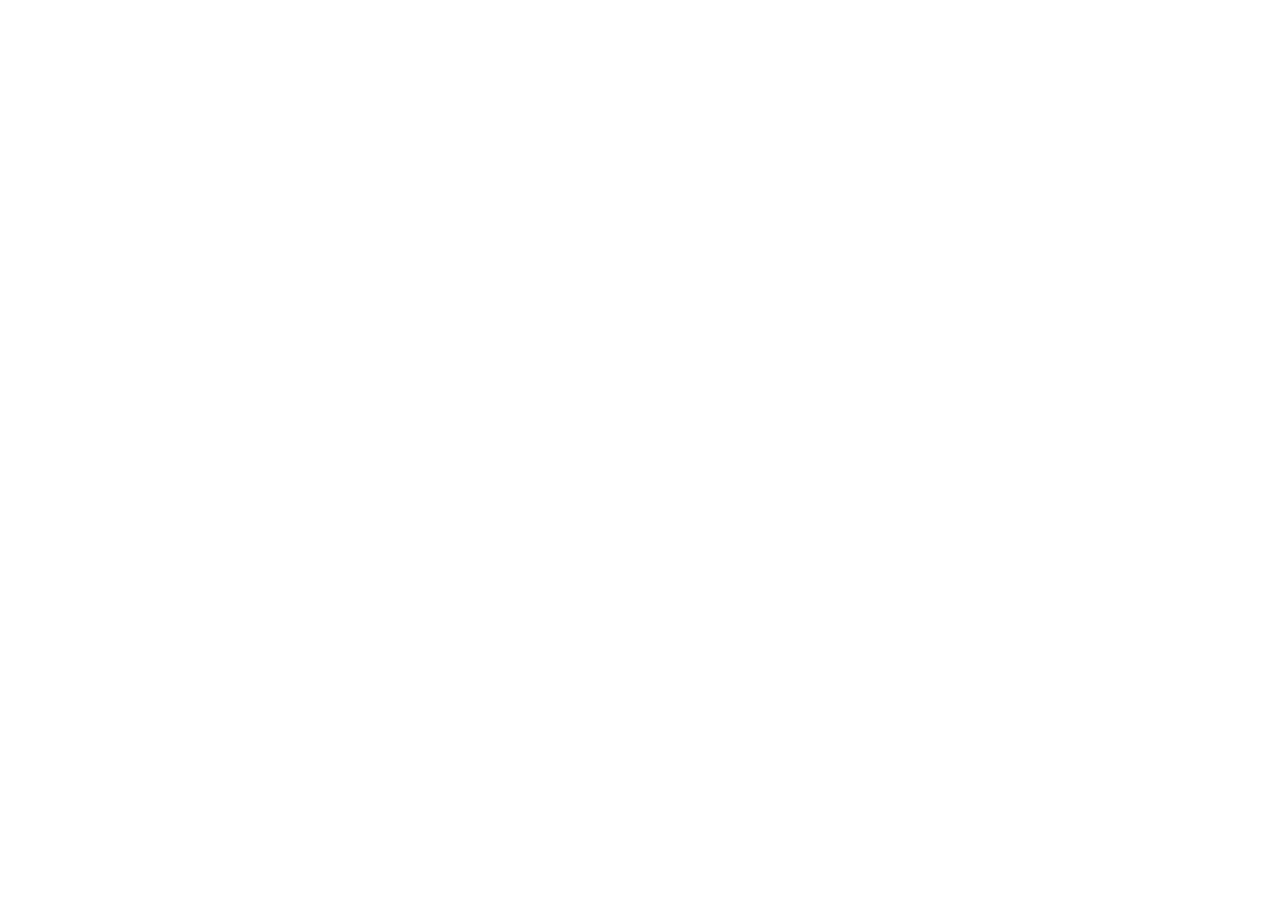
==== chamber/directory.html @ f31fc957 "another commit" ====
<!DOCTYPE html>
<html lang="en">
<head>
    <meta charset="UTF-8">
    <meta name="viewport" content="width=device-width, initial-scale=1.0">
    <meta name="description"
        content="Explore the Chamber of Commerce directory to discover local businesses and community services.">
    <meta name="author" content="Chineme Ndu-Okoronkwo">
    <title>Chamber Directory | WDD231</title>
</head>
<body>
    
</body>
</html>
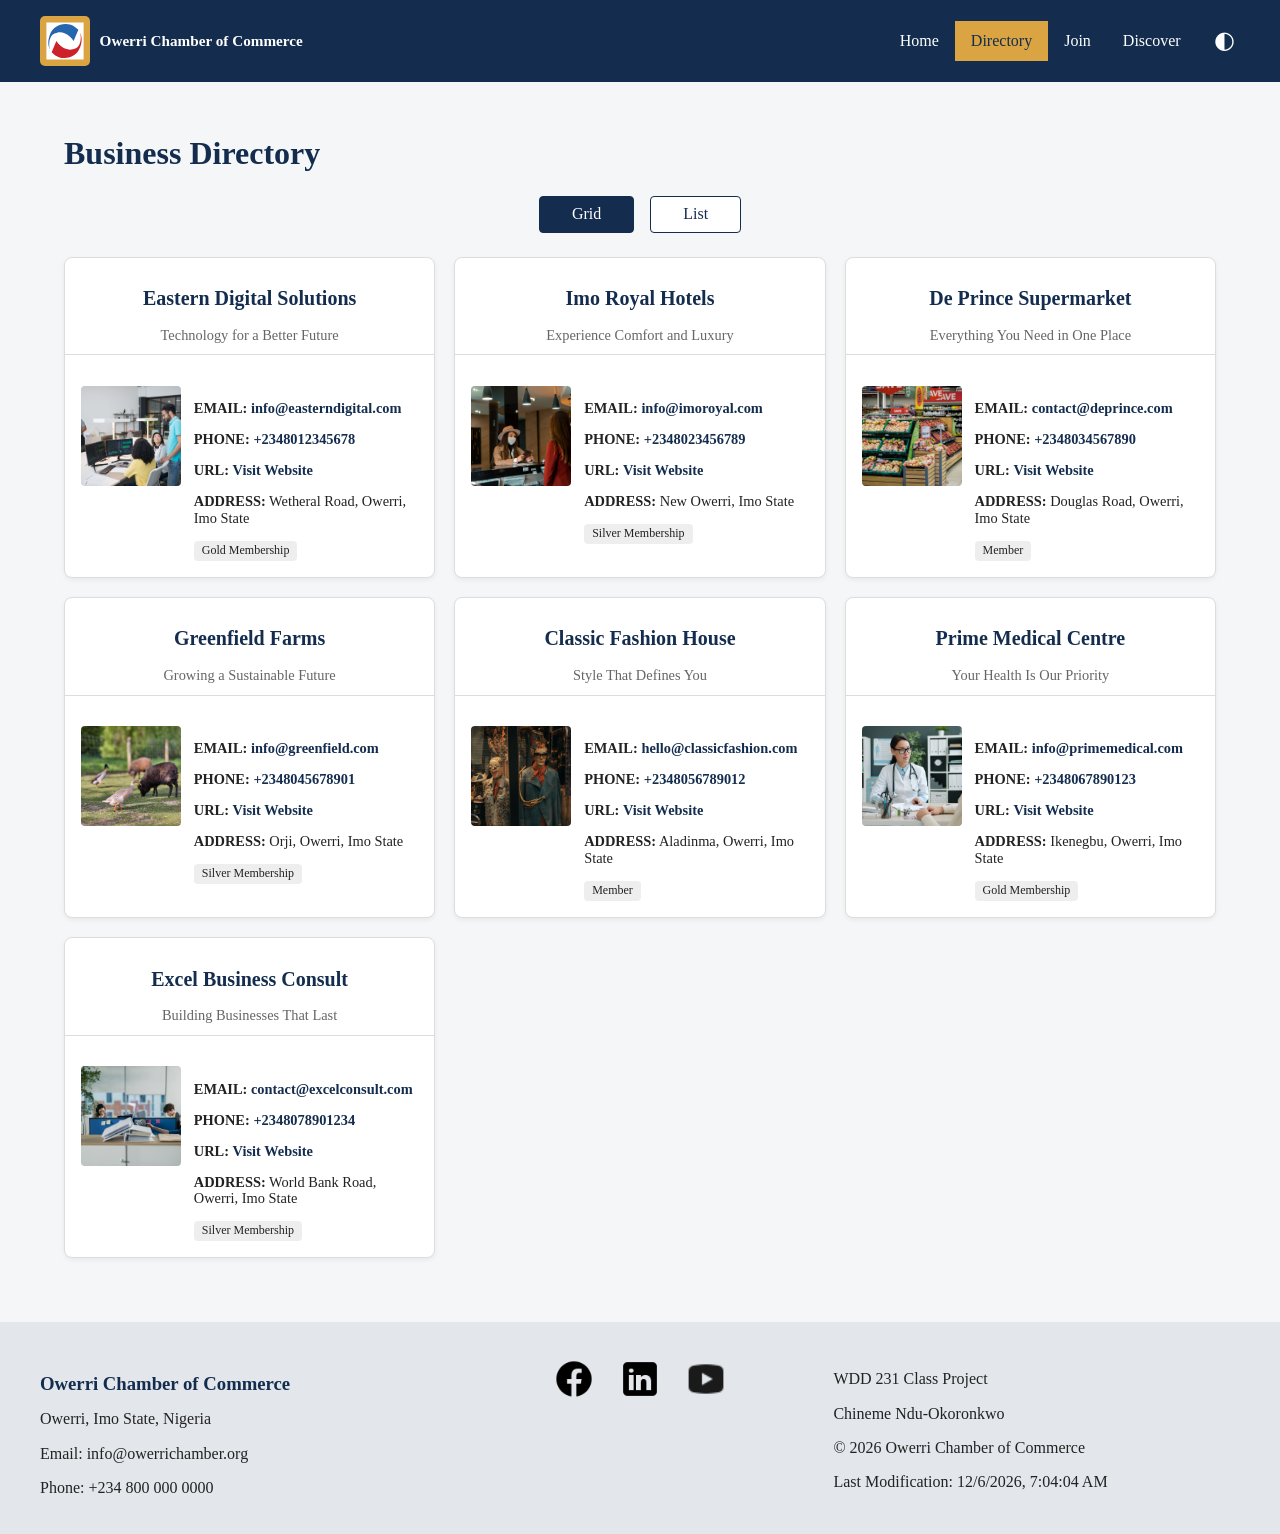
==== commit b4344bc0: "another type of commit" ====
--- a/chamber/directory.html
+++ b/chamber/directory.html
@@ -1,5 +1,6 @@
 <!DOCTYPE html>
 <html lang="en">
+
 <head>
     <meta charset="UTF-8">
     <meta name="viewport" content="width=device-width, initial-scale=1.0">
@@ -7,8 +8,121 @@
         content="Explore the Chamber of Commerce directory to discover local businesses and community services.">
     <meta name="author" content="Chineme Ndu-Okoronkwo">
     <title>Chamber Directory | WDD231</title>
+    <meta property="og:title" content="Chamber Directory | WDD231">
+    <meta property="og:description"
+        content="Explore the Chamber of Commerce directory to discover local businesses and community services.">
+    <meta property="og:image" content="https://ceezamark.github.io/wdd231/images/logo.svg">
+    <meta property="og:url" content="https://ceezamark.github.io/wdd231/chamber/directory.html">
+
+    <!-- Favicons -->
+    <link rel="icon" href="images/favicon.ico">
+
+    <!-- CSS files -->
+    <link rel="stylesheet" href="styles/normalize.css">
+    <link rel="stylesheet" href="styles/small.css">
+    <link rel="stylesheet" href="styles/larger.css">
+
+    <!-- JavaScript -->
+    <script src="scripts/directory.js" defer></script>
 </head>
+
 <body>
-    
+
+    <!-- HEADER -->
+    <header>
+        <div class="header-content">
+
+            <a href="index.html" class="logo">
+                <img src="images/logo.svg" class="logo-icon" alt="Owerri Chamber of Commerce Logo" width="50" height="50">
+                <span>Owerri Chamber of Commerce</span>
+            </a>
+
+            <button id="menu-button" aria-label="Open navigation menu">
+                ☰
+            </button>
+
+            <nav id="navigation">
+                <a href="index.html">Home</a>
+                <a href="directory.html" class="active">Directory</a>
+                <a href="join.html">Join</a>
+                <a href="discover.html">Discover</a>
+            </nav>
+
+            <button id="theme-button" aria-label="Toggle dark mode">
+                ◐
+            </button>
+        </div>
+    </header>
+
+
+    <!-- MAIN CONTENT -->
+    <main>
+
+        <h1>Business Directory</h1>
+
+        <section class="directory-section">
+
+            <div class="view-buttons">
+                <button id="grid-button" class="active" aria-pressed="true">
+                    Grid
+                </button>
+
+                <button id="list-button" aria-pressed="false">
+                    List
+                </button>
+            </div>
+
+            <!-- Business members will be displayed here using JavaScript -->
+            <div id="members-container" class="members-grid">
+                <p>Loading business members...</p>
+            </div>
+        </section>
+    </main>
+
+
+    <!-- FOOTER -->
+    <footer>
+
+        <div class="footer-content">
+
+            <!-- Chamber contact information -->
+            <div class="contact-info">
+                <h3>Owerri Chamber of Commerce</h3>
+
+                <p>Owerri, Imo State, Nigeria</p>
+                <p>Email: info@owerrichamber.org</p>
+                <p>Phone: +234 800 000 0000</p>
+            </div>
+
+            <!-- Social media links -->
+            <div class="social-links">
+                <a href="https://www.facebook.com/" aria-label="Facebook">
+                    <img src="images/facebook.png" alt="" width="40" height="40">
+                </a>
+                <a href="https://www.linkedin.com/in/chineme-mark-2679251a6/" aria-label="LinkedIn">
+                    <img src="images/linkedin.png" alt="" width="40" height="40">
+                </a>
+                <a href="https://www.youtube.com/" aria-label="YouTube">
+                    <img src="images/youtube.png" alt="" width="40" height="40">
+                </a>
+            </div>
+
+            <!-- Development information -->
+            <div class="development-info">
+                <p>WDD 231 Class Project</p>
+                <p>Chineme Ndu-Okoronkwo</p>
+
+                <p>
+                    &copy; <span id="current-year"></span>
+                    Owerri Chamber of Commerce
+                </p>
+
+                <p>
+                    Last Modification:
+                    <span id="last-modified"></span>
+                </p>
+            </div>
+        </div>
+    </footer>
 </body>
-</html>+</html>
--- a/chamber/styles/small.css
+++ b/chamber/styles/small.css
@@ -0,0 +1,305 @@
+/* COLOR VARIABLES */
+
+:root {
+    --primary-color: #142d4e;
+    --secondary-color: #d9a441;
+    --background-color: #f4f6f8;
+    --card-color: #ffffff;
+    --text-color: #222222;
+    --white-color: #ffffff;
+    --border-color: #dddddd;
+}
+
+/* GENERAL STYLES */
+
+body {
+    background-color: var(--background-color);
+    color: var(--text-color);
+}
+
+a {
+    text-decoration: none;
+}
+
+main {
+    max-width: 1200px;
+    margin: 0 auto;
+    padding: 1.5rem 1rem;
+}
+
+h1 {
+    color: var(--primary-color);
+    margin-bottom: 1.5rem;
+    font-size: 1.8rem;
+}
+
+/* HEADER */
+
+header {
+    background-color: var(--primary-color);
+    color: var(--white-color);
+    padding: 1rem;
+}
+
+.header-content {
+    display: flex;
+    align-items: center;
+    justify-content: space-between;
+    flex-wrap: wrap;
+    gap: 0.8rem;
+    max-width: 1200px;
+    margin: 0 auto;
+}
+
+.logo {
+    display: flex;
+    align-items: center;
+    gap: 0.6rem;
+    color: var(--white-color);
+    font-weight: bold;
+    font-size: 0.95rem;
+}
+
+.logo-icon {
+    background-color: var(--secondary-color);
+    color: var(--primary-color);
+    padding: 0.4rem;
+    border-radius: 5px;
+    font-size: 0.85rem;
+}
+
+#menu-button,
+#theme-button {
+    background: none;
+    color: var(--white-color);
+    border: none;
+    font-size: 1.5rem;
+    padding: 0.3rem;
+}
+
+/* NAVIGATION */
+
+nav {
+    display: none;
+    width: 100%;
+    flex-direction: column;
+}
+
+nav.open {
+    display: flex;
+}
+
+nav a {
+    color: var(--white-color);
+    padding: 0.8rem;
+    text-align: center;
+    border-top: 1px solid rgba(255, 255, 255, 0.15);
+}
+
+nav a:hover,
+nav a.active {
+    background-color: var(--secondary-color);
+    color: var(--primary-color);
+}
+
+/* DIRECTORY SECTION */
+
+.directory-section {
+    width: 100%;
+}
+
+.view-buttons {
+    display: flex;
+    justify-content: center;
+    gap: 1rem;
+    margin-bottom: 1.5rem;
+}
+
+.view-buttons button {
+    background-color: var(--card-color);
+    border: 1px solid var(--primary-color);
+    color: var(--primary-color);
+    padding: 0.5rem 2rem;
+    border-radius: 4px;
+    min-width: 90px;
+}
+
+.view-buttons button:hover,
+.view-buttons button.active {
+    background-color: var(--primary-color);
+    color: var(--white-color);
+}
+
+/* MEMBER CARDS - GRID VIEW */
+
+.members-grid {
+    display: grid;
+    grid-template-columns: 1fr;
+    gap: 1.2rem;
+}
+
+.member-card {
+    background-color: var(--card-color);
+    border: 1px solid var(--border-color);
+    border-radius: 8px;
+    overflow: hidden;
+    text-align: center;
+    box-shadow: 0 2px 5px rgba(0, 0, 0, 0.06);
+}
+
+.member-card h2 {
+    font-size: 1.2rem;
+    color: var(--primary-color);
+    padding: 0.8rem 0.5rem 0;
+}
+
+.member-tagline {
+    padding-bottom: 0.7rem;
+    border-bottom: 1px solid var(--border-color);
+    color: #666666;
+    font-size: 0.9rem;
+}
+
+.member-details {
+    display: flex;
+    flex-direction: column;
+    align-items: center;
+    gap: 0.8rem;
+    padding: 1rem;
+}
+
+.member-details img {
+    width: 130px;
+    height: 110px;
+    object-fit: cover;
+    border-radius: 4px;
+}
+
+.member-info {
+    width: 100%;
+    text-align: left;
+    overflow-wrap: anywhere;
+}
+
+.member-info p {
+    margin-bottom: 0.5rem;
+    font-size: 0.9rem;
+}
+
+.member-info a {
+    color: var(--primary-color);
+    font-weight: bold;
+}
+
+.member-info a:hover {
+    color: #a16c0b;
+}
+
+/* MEMBERSHIP LABEL */
+
+.membership {
+    display: inline-block;
+    margin-top: 0.4rem;
+    padding: 0.2rem 0.5rem;
+    border-radius: 4px;
+    font-size: 0.75rem;
+    background-color: #eeeeee;
+}
+
+/* FOOTER */
+
+footer {
+    background-color: #e3e7eb;
+    color: var(--text-color);
+    padding: 2rem 1rem;
+    margin-top: 2rem;
+}
+
+.footer-content {
+    display: flex;
+    flex-direction: column;
+    gap: 1.5rem;
+    max-width: 1200px;
+    margin: 0 auto;
+}
+
+.footer-content h3 {
+    color: var(--primary-color);
+    margin-bottom: 0.5rem;
+}
+
+.footer-content p {
+    margin-bottom: 0.3rem;
+    overflow-wrap: anywhere;
+}
+
+.social-links {
+    display: flex;
+    justify-content: center;
+    gap: 1rem;
+    flex-wrap: wrap;
+}
+
+.social-links a {
+    display: inline-flex;
+    align-items: center;
+    justify-content: center;
+    padding: 0.3rem;
+    border-radius: 5px;
+}
+
+.social-links img {
+    display: block;
+    width: 40px;
+    height: 40px;
+    object-fit: contain;
+}
+
+.social-links a:hover {
+    background-color: var(--secondary-color);
+}
+
+/* LIST VIEW */
+
+.members-list {
+    display: flex;
+    flex-direction: column;
+    gap: 0;
+}
+
+.members-list .member-card {
+    border-radius: 0;
+    box-shadow: none;
+    border: none;
+    border-bottom: 1px solid var(--border-color);
+    text-align: left;
+}
+
+.members-list .member-card:nth-child(even) {
+    background-color: #e9edf1;
+}
+
+.members-list .member-card h2 {
+    padding: 0.7rem;
+}
+
+.members-list .member-tagline {
+    display: none;
+}
+
+.members-list .member-details {
+    display: block;
+    padding: 0.5rem 0.7rem;
+}
+
+.members-list .member-details img {
+    display: none;
+}
+
+.members-list .member-info p {
+    margin-bottom: 0.3rem;
+}
+
+.members-list .membership {
+    margin: 0.2rem 0;
+}
--- a/chamber/styles/larger.css
+++ b/chamber/styles/larger.css
@@ -0,0 +1,104 @@
+@media screen and (min-width: 640px) {
+
+    /* HEADER */
+
+    #menu-button {
+        display: none;
+    }
+
+    .header-content {
+        flex-wrap: nowrap;
+    }
+
+    nav {
+        display: flex;
+        flex-direction: row;
+        justify-content: flex-end;
+        align-items: center;
+        width: auto;
+        margin-left: auto;
+    }
+
+    nav a {
+        border: none;
+        padding: 0.7rem 1rem;
+    }
+
+    /* DIRECTORY GRID */
+
+    .members-grid {
+        grid-template-columns: repeat(2, 1fr);
+    }
+
+    /* MEMBER DETAILS */
+
+    .member-details {
+        flex-direction: row;
+        align-items: flex-start;
+        text-align: left;
+    }
+
+    .member-details img {
+        flex-shrink: 0;
+        width: 110px;
+        height: 100px;
+    }
+
+    /* LIST VIEW */
+
+    .members-list .member-details {
+        display: block;
+    }
+
+    /* FOOTER */
+
+    .footer-content {
+        display: grid;
+        grid-template-columns: 1fr 1fr;
+        align-items: start;
+    }
+
+    .social-links {
+        grid-column: 1 / -1;
+        justify-content: center;
+    }
+}
+
+
+@media screen and (min-width: 900px) {
+
+    main {
+        padding: 2rem 1.5rem;
+    }
+
+    h1 {
+        font-size: 2rem;
+    }
+
+    /* THREE-COLUMN BUSINESS GRID */
+
+    .members-grid {
+        grid-template-columns: repeat(3, 1fr);
+    }
+
+    .member-card h2 {
+        font-size: 1.25rem;
+    }
+
+    .member-details img {
+        width: 100px;
+        height: 100px;
+    }
+
+    /* FOOTER */
+
+    .footer-content {
+        grid-template-columns: 1.2fr 1fr 1.2fr;
+        align-items: start;
+    }
+
+    .social-links {
+        grid-column: auto;
+        justify-content: center;
+    }
+}
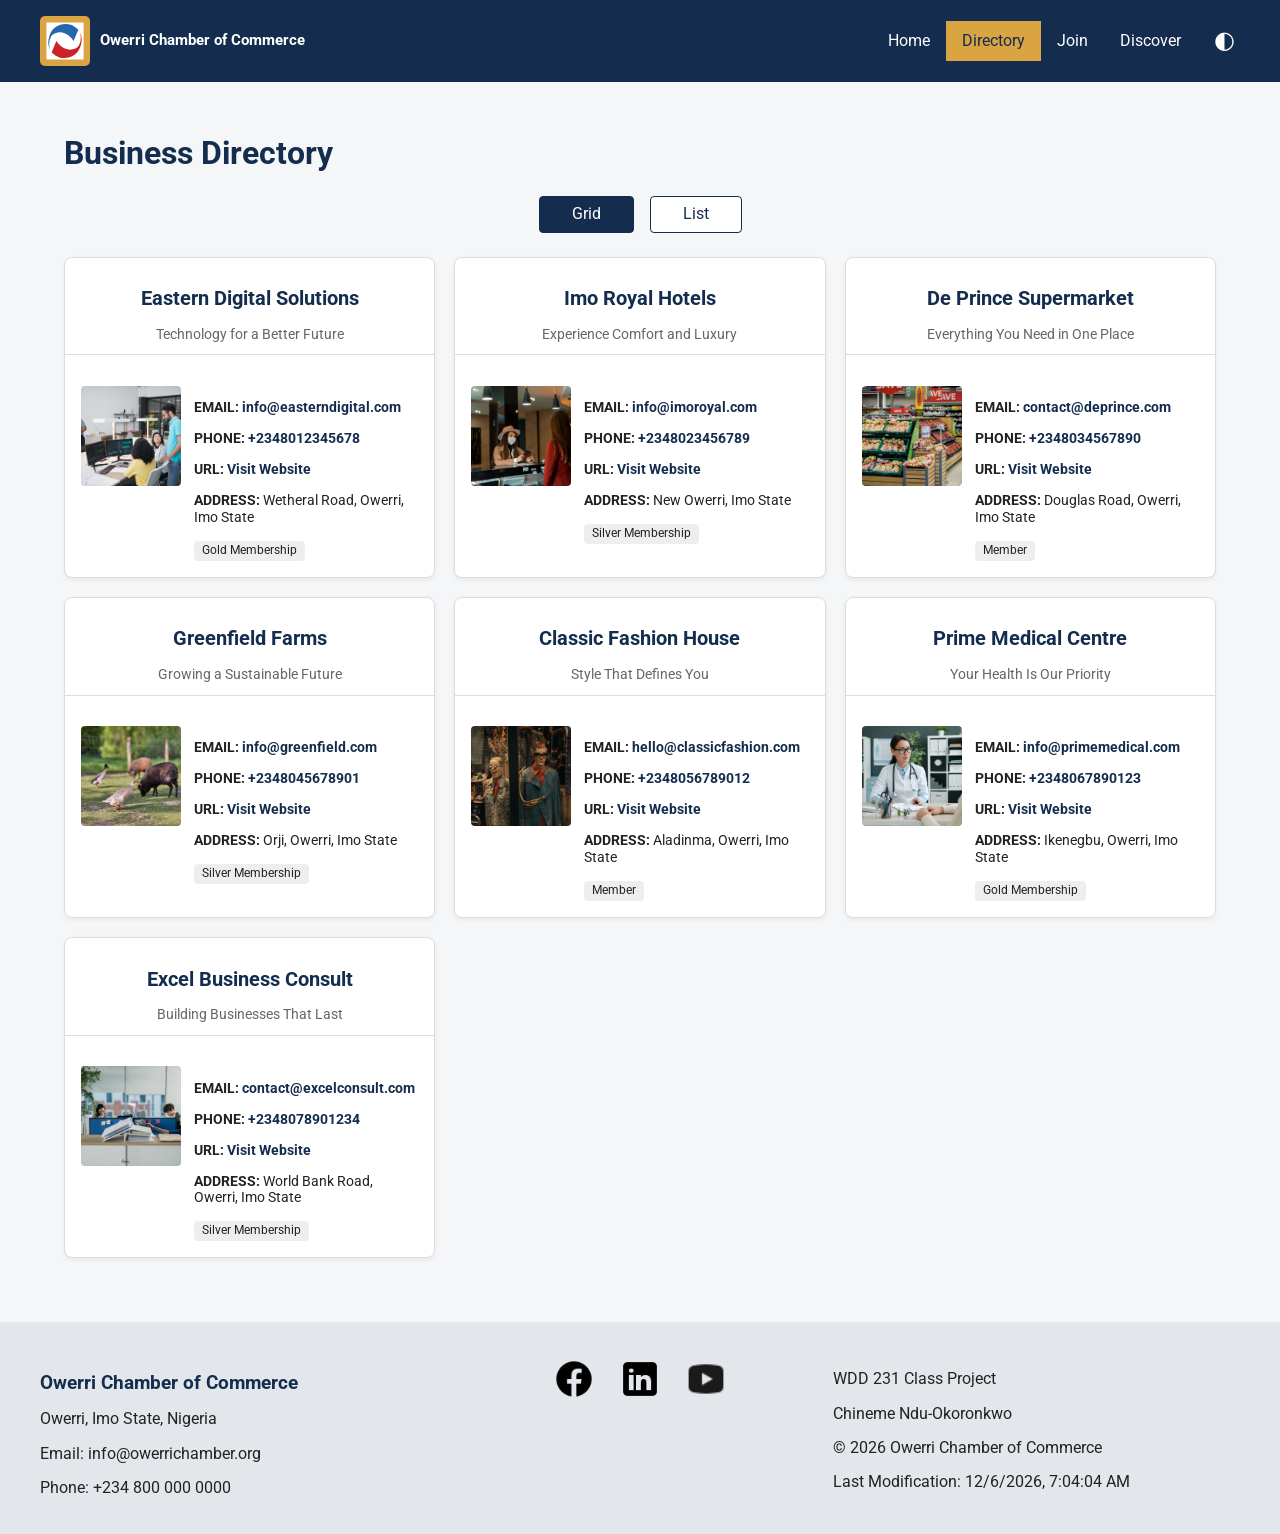
==== commit 239843d3: "another type of commit2" ====
--- a/chamber/directory.html
+++ b/chamber/directory.html
@@ -16,6 +16,11 @@
 
     <!-- Favicons -->
     <link rel="icon" href="images/favicon.ico">
+
+    <!-- Google Fonts -->
+    <link rel="preconnect" href="https://fonts.googleapis.com">
+    <link rel="preconnect" href="https://fonts.gstatic.com" crossorigin>
+    <link href="https://fonts.googleapis.com/css2?family=Roboto:wght@400;500;700&display=swap" rel="stylesheet">
 
     <!-- CSS files -->
     <link rel="stylesheet" href="styles/normalize.css">
--- a/chamber/styles/small.css
+++ b/chamber/styles/small.css
@@ -13,8 +13,13 @@
 /* GENERAL STYLES */
 
 body {
+    font-family: "Roboto", Arial, sans-serif;
     background-color: var(--background-color);
     color: var(--text-color);
+}
+
+button {
+    font-family: inherit;
 }
 
 a {
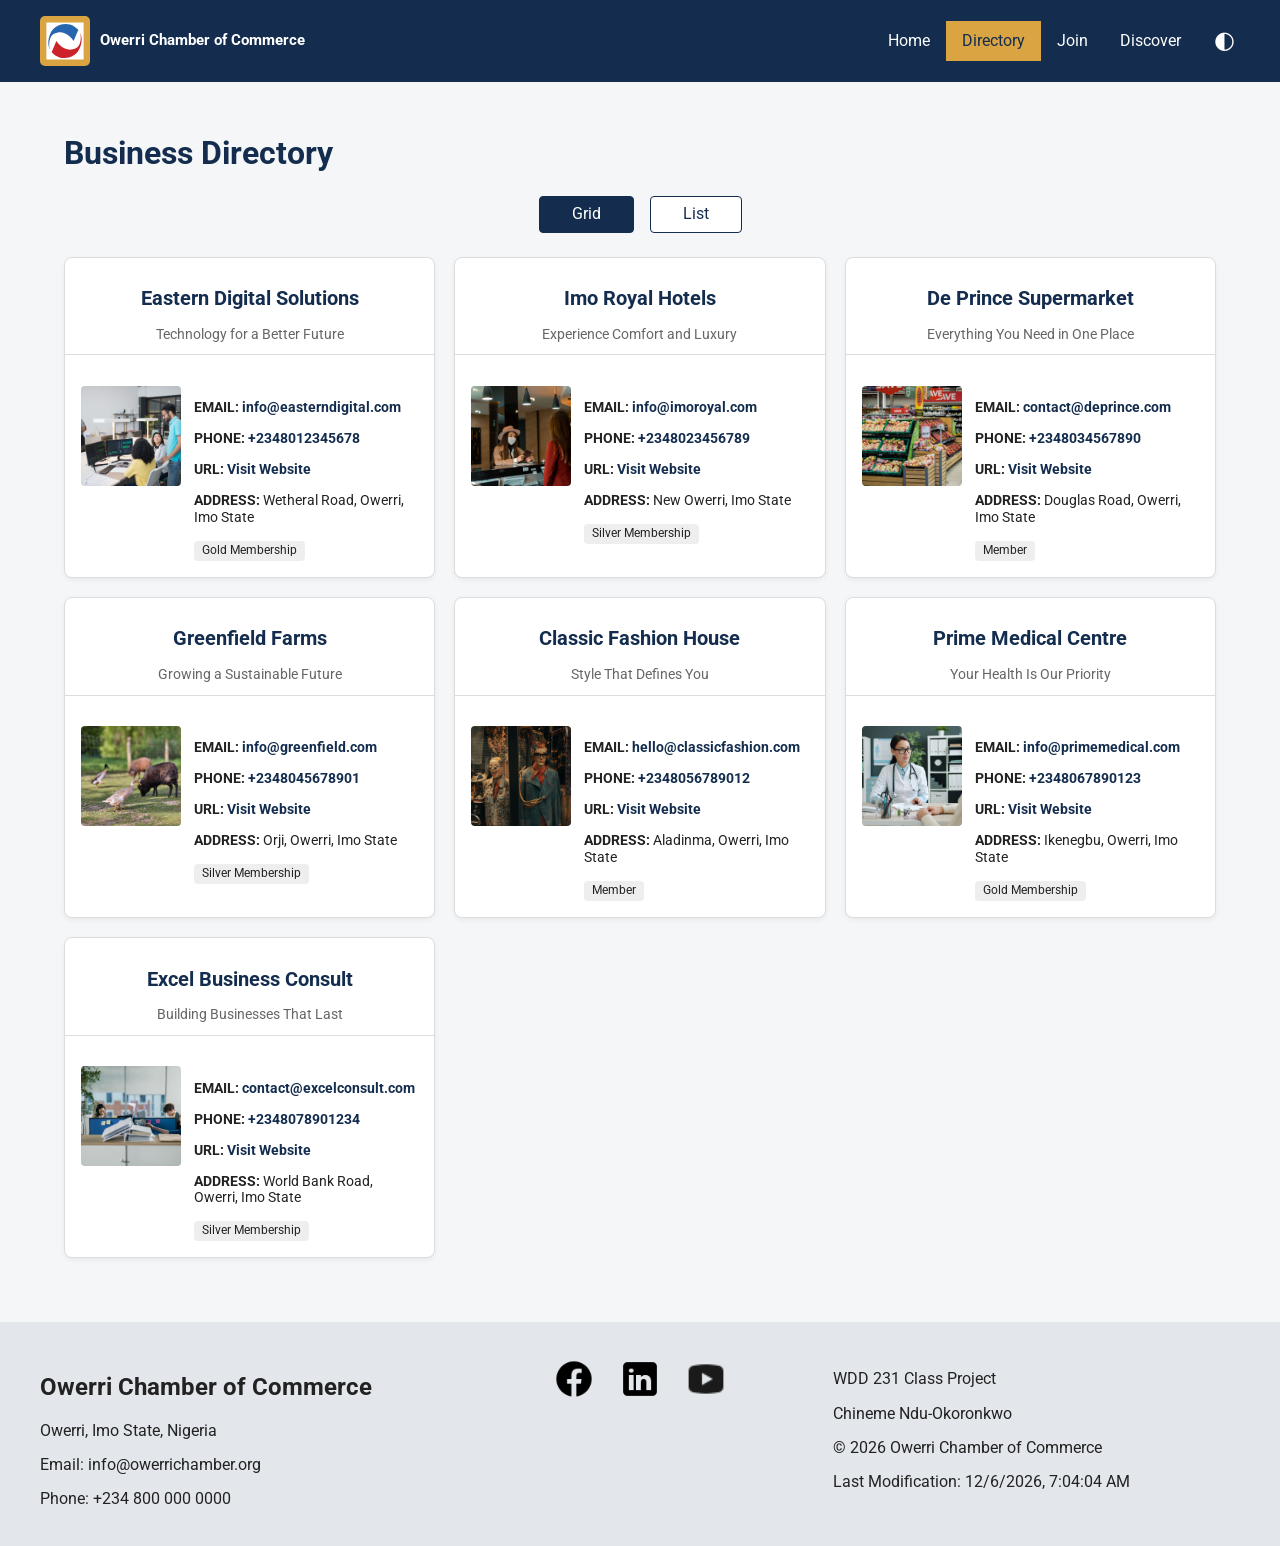
==== commit e22e4f96: "another type of commit4" ====
--- a/chamber/directory.html
+++ b/chamber/directory.html
@@ -11,7 +11,7 @@
     <meta property="og:title" content="Chamber Directory | WDD231">
     <meta property="og:description"
         content="Explore the Chamber of Commerce directory to discover local businesses and community services.">
-    <meta property="og:image" content="https://ceezamark.github.io/wdd231/images/logo.svg">
+    <meta property="og:image" content="https://ceezamark.github.io/wdd231/chamber/images/logo.svg">
     <meta property="og:url" content="https://ceezamark.github.io/wdd231/chamber/directory.html">
 
     <!-- Favicons -->
@@ -38,7 +38,8 @@
         <div class="header-content">
 
             <a href="index.html" class="logo">
-                <img src="images/logo.svg" class="logo-icon" alt="Owerri Chamber of Commerce Logo" width="50" height="50">
+                <img src="images/logo.svg" class="logo-icon" alt="Owerri Chamber of Commerce Logo" width="50"
+                    height="50">
                 <span>Owerri Chamber of Commerce</span>
             </a>
 
@@ -65,7 +66,7 @@
 
         <h1>Business Directory</h1>
 
-        <section class="directory-section">
+        <div class="directory-section">
 
             <div class="view-buttons">
                 <button id="grid-button" class="active" aria-pressed="true">
@@ -81,7 +82,7 @@
             <div id="members-container" class="members-grid">
                 <p>Loading business members...</p>
             </div>
-        </section>
+        </div>
     </main>
 
 
@@ -92,8 +93,8 @@
 
             <!-- Chamber contact information -->
             <div class="contact-info">
-                <h3>Owerri Chamber of Commerce</h3>
-
+                <h2>Owerri Chamber of Commerce</h2>
+                
                 <p>Owerri, Imo State, Nigeria</p>
                 <p>Email: info@owerrichamber.org</p>
                 <p>Phone: +234 800 000 0000</p>
@@ -130,4 +131,5 @@
         </div>
     </footer>
 </body>
-</html>
+
+</html>
